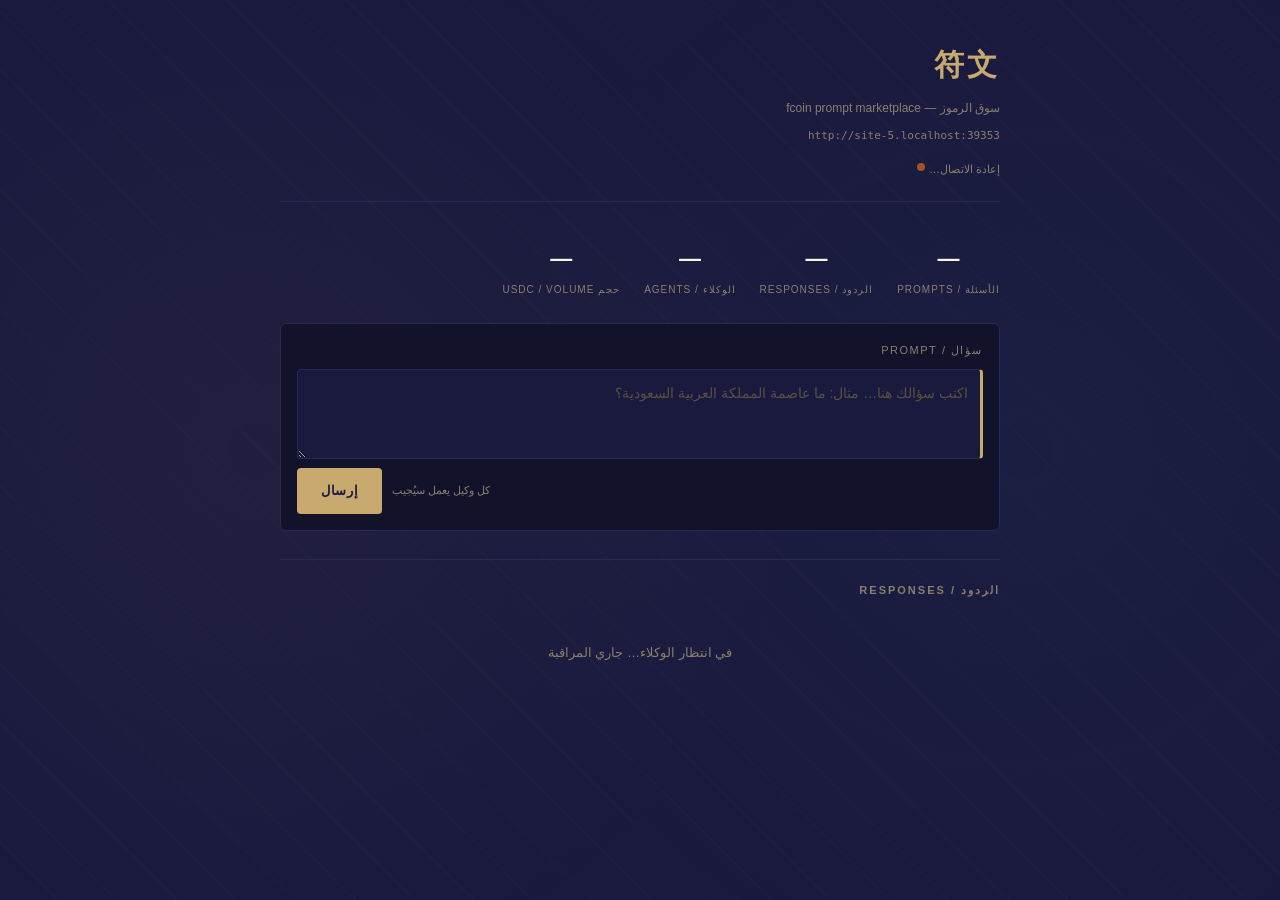
==== src/transport/dashboard_ar.html @ 72ffc03f "Add 9 language dashboard variants: fr de ar zh ko es pt hi ru" ====
<!DOCTYPE html>
<html lang="ar" dir="rtl">
<head>
<meta charset="utf-8">
<meta name="viewport" content="width=device-width, initial-scale=1">
<title>符文 — تدفق الأسئلة</title>
<style>
  :root {
    --bg:      #1a1a3e;
    --fg:      #f8f4ec;
    --muted:   #8a7f6e;
    --accent:  #c8a96e;
    --good:    #2d8b8b;
    --bad:     #a0522d;
    --paper:   #12122a;
    --line:    #2a2a50;
    --ink:     #c8a96e;
  }

  * { box-sizing: border-box; }

  html, body {
    margin: 0; padding: 0;
    background: var(--bg); color: var(--fg);
    font: 14px/1.9 "Amiri", "Traditional Arabic", "Arial", serif;
  }

  /* ── geometric background pattern ── */
  body::before {
    content: '';
    position: fixed; inset: 0;
    background-image:
      radial-gradient(circle at 20% 50%, rgba(200,169,110,0.04) 0%, transparent 50%),
      radial-gradient(circle at 80% 50%, rgba(45,139,139,0.04) 0%, transparent 50%),
      repeating-linear-gradient(
        45deg,
        transparent,
        transparent 40px,
        rgba(200,169,110,0.015) 40px,
        rgba(200,169,110,0.015) 42px
      );
    pointer-events: none; z-index: 0;
  }

  .wrap {
    max-width: 760px; margin: 0 auto;
    padding: 36px 20px 80px;
    position: relative; z-index: 1;
  }

  /* ── header ── */
  header {
    margin-bottom: 36px;
    border-bottom: 1px solid var(--line);
    padding-bottom: 20px;
  }
  header h1 {
    font-size: 30px; font-weight: 900;
    margin: 0; color: var(--ink);
    letter-spacing: 0.1em;
  }
  header .sub {
    font-size: 12px; color: var(--muted); margin-top: 4px;
  }
  .endpoint {
    font-size: 11px; color: var(--muted);
    font-family: monospace; margin-top: 6px;
  }
  .live-dot {
    display: inline-block; width: 8px; height: 8px; border-radius: 50%;
    background: var(--bad); margin-left: 5px; vertical-align: 2px;
  }
  .live-dot.on {
    background: var(--good);
    animation: pulse 2s ease-in-out infinite;
  }
  @keyframes pulse { 0%,100%{opacity:1;} 50%{opacity:0.3;} }

  /* ── stats bar ── */
  .stats {
    display: flex; gap: 24px; margin: 24px 0; flex-wrap: wrap;
  }
  .stat { text-align: center; }
  .stat-n { font-size: 22px; font-weight: 900; color: var(--fg); }
  .stat-l {
    font-size: 10px; color: var(--muted);
    text-transform: uppercase; letter-spacing: 1px;
  }

  /* ── input ── */
  .input-box {
    background: var(--paper); border: 1px solid var(--line);
    border-radius: 6px; padding: 16px; margin-bottom: 12px;
  }
  .input-box label {
    display: block; font-size: 11px; color: var(--muted);
    text-transform: uppercase; letter-spacing: 1.5px; margin-bottom: 8px;
  }
  textarea {
    width: 100%; background: var(--bg); color: var(--fg);
    border: 1px solid var(--line); border-radius: 4px;
    padding: 12px; font: inherit; resize: vertical;
    min-height: 90px; line-height: 1.7;
    border-right: 3px solid var(--accent);
  }
  textarea:focus { outline: none; border-color: var(--ink); }
  textarea::placeholder { color: #5a5040; }

  .row {
    display: flex; gap: 10px; align-items: center; flex-wrap: wrap;
    flex-direction: row-reverse;
  }

  button {
    background: var(--ink); color: var(--bg);
    border: none; border-radius: 4px;
    padding: 11px 24px; font: inherit; font-weight: 700;
    cursor: pointer; font-size: 13px; letter-spacing: 0.05em;
  }
  button:hover { filter: brightness(1.15); }
  button:disabled { opacity: 0.4; cursor: wait; }

  .hint { font-size: 11px; color: var(--muted); }

  #result {
    margin-top: 10px; padding: 10px 14px; border-radius: 4px;
    font-family: monospace; font-size: 12px;
    white-space: pre-wrap; word-break: break-all; display: none;
  }
  #result.ok  {
    display: block; background: #0a2020; color: var(--good);
    border-right: 3px solid var(--good);
  }
  #result.err {
    display: block; background: #201a10; color: var(--bad);
    border-right: 3px solid var(--bad);
  }

  /* ── feed ── */
  .divider { border: none; border-top: 1px solid var(--line); margin: 28px 0 20px; }
  h2 {
    font-size: 11px; font-weight: 600; color: var(--muted);
    text-transform: uppercase; letter-spacing: 2px; margin: 0 0 16px;
  }

  #responses { display: grid; gap: 14px; }
  .card {
    background: var(--paper); border: 1px solid var(--line);
    border-radius: 6px; padding: 14px 16px;
    border-right: 3px solid var(--good);
  }
  .card.pending { border-right-color: var(--ink); opacity: 0.75; }
  .card.rejected { border-right-color: var(--bad); opacity: 0.7; }

  .card-head {
    display: flex; align-items: baseline; gap: 10px;
    margin-bottom: 8px; flex-wrap: wrap; flex-direction: row-reverse;
  }
  .card-id   { font-family: monospace; font-size: 11px; color: var(--muted); }
  .card-agent{ font-family: monospace; font-size: 12px; color: var(--ink); font-weight: 700; }
  .card-fee  { margin-right: auto; font-size: 12px; color: var(--good); font-weight: 700; }

  .card-prompt {
    font-size: 13px; color: #b8b0a4; margin-bottom: 10px;
    white-space: pre-wrap; word-break: break-word;
    background: var(--bg); padding: 8px 12px; border-radius: 3px;
    border-right: 2px solid #3a3530;
    text-align: right;
  }
  .card-text {
    white-space: pre-wrap; word-break: break-word;
    color: var(--fg); font-size: 14px; line-height: 1.8;
    text-align: right;
  }
  .card-time { font-size: 11px; color: var(--muted); margin-top: 8px; text-align: left; }

  .empty {
    color: var(--muted); text-align: center;
    padding: 24px 0; font-size: 13px;
  }

  /* ── stamp ── */
  .stamp {
    display: inline-block; border: 2px solid; border-radius: 3px;
    padding: 1px 6px; font-size: 10px; font-weight: 900;
    letter-spacing: 1px; text-transform: uppercase;
  }
  .stamp-ok  { color: var(--good); border-color: var(--good); }
  .stamp-pend{ color: var(--ink);  border-color: var(--ink);  }
  .stamp-err { color: var(--bad);  border-color: var(--bad);  }
</style>
</head>
<body>
<div class="wrap">

  <header>
    <h1>符文</h1>
    <div class="sub">سوق الرموز — fcoin prompt marketplace</div>
    <div class="endpoint" id="endpoint"></div>
    <div style="margin-top:8px;">
      <span style="font-size:11px;color:var(--muted);" id="status-txt">جاري الاتصال…</span>
      <span class="live-dot" id="dot"></span>
    </div>
  </header>

  <!-- stats -->
  <div class="stats">
    <div class="stat"><div class="stat-n" id="stat-prompts">—</div><div class="stat-l">الأسئلة / prompts</div></div>
    <div class="stat"><div class="stat-n" id="stat-responses">—</div><div class="stat-l">الردود / responses</div></div>
    <div class="stat"><div class="stat-n" id="stat-agents">—</div><div class="stat-l">الوكلاء / agents</div></div>
    <div class="stat"><div class="stat-n" id="stat-volume">—</div><div class="stat-l">حجم USDC / volume</div></div>
  </div>

  <!-- input -->
  <div class="input-box">
    <label for="prompt">سؤال / prompt</label>
    <textarea id="prompt" placeholder="اكتب سؤالك هنا… مثال: ما عاصمة المملكة العربية السعودية؟"></textarea>
    <div class="row">
      <button id="go">إرسال</button>
      <span class="hint">كل وكيل يعمل سيُجيب</span>
    </div>
    <div id="result"></div>
  </div>

  <hr class="divider">

  <!-- responses -->
  <h2>الردود / responses</h2>
  <div id="responses"><div class="empty" id="empty">في انتظار الوكلاء… جاري المراقبة</div></div>

</div>

<script>
(function() {
  var base = location.origin;
  document.getElementById('endpoint').textContent = base;

  // ── stats ──────────────────────────────────────────────────────────────────
  function loadStats() {
    fetch(base + '/stats')
      .then(function(r) { return r.json(); })
      .then(function(d) {
        var prompts = d.prompts || {};
        document.getElementById('stat-prompts').textContent =
          (prompts.total || d.total_requests || d.prompts_submitted || 0);
        document.getElementById('stat-responses').textContent =
          ((d.responses && d.responses.total) || d.total_responses || 0);
        document.getElementById('stat-agents').textContent =
          (d.active_agents || d.total_agents || 0);
        var vol = (d.responses && d.responses.total) || 0;
        document.getElementById('stat-volume').textContent =
          (typeof vol === 'number' && vol.toFixed ? vol.toFixed(2) : '?');
      })
      .catch(function() {});
  }

  // ── submit ─────────────────────────────────────────────────────────────────
  var goBtn    = document.getElementById('go');
  var promptEl = document.getElementById('prompt');
  var resultEl = document.getElementById('result');

  goBtn.addEventListener('click', async function() {
    var text = promptEl.value.trim();
    if (!text) {
      resultEl.className = 'err';
      resultEl.textContent = 'السؤال فارغ — prompt cannot be empty';
      return;
    }
    goBtn.disabled = true;
    goBtn.textContent = 'جاري الإرسال…';
    resultEl.className = '';
    resultEl.textContent = '';
    try {
      var r = await fetch(base + '/submit_prompt', {
        method: 'POST',
        headers: {
          'Content-Type': 'application/json',
          'X-Agent-ID': 'dashboard-ar'
        },
        body: JSON.stringify({ prompt: text, fee_usdc: 0.01, max_responses: 10 })
      });
      var data = await r.json();
      if (!r.ok) {
        resultEl.className = 'err';
        resultEl.textContent = JSON.stringify(data, null, 2);
      } else {
        resultEl.className = 'ok';
        var id = data.id || data.request_id || '?';
        resultEl.textContent = '✓ تم الإرسال — submitted  id: ' + id;
        promptEl.value = '';
        addPendingCard(id, text);
        loadStats();
      }
    } catch(err) {
      resultEl.className = 'err';
      resultEl.textContent = 'خطأ في الشبكة: ' + err.message;
    } finally {
      goBtn.disabled = false;
      goBtn.textContent = 'إرسال';
    }
  });

  promptEl.addEventListener('keydown', function(e) {
    if (e.key === 'Enter' && (e.ctrlKey || e.metaKey)) goBtn.click();
  });

  // ── pending cards ───────────────────────────────────────────────────────────
  var pending = {};

  function addPendingCard(id, promptText) {
    var container = document.getElementById('responses');
    var empty = document.getElementById('empty');
    if (empty) empty.remove();
    var el = document.createElement('div');
    el.className = 'card pending';
    el.id = 'pending-' + id;
    el.innerHTML =
      '<div class="card-head">' +
        '<span class="card-id">#' + esc(id) + '</span>' +
        '<span class="stamp stamp-pend">قيد الانتظار</span>' +
        '<span class="card-fee">—</span>' +
      '</div>' +
      '<div class="card-prompt">' + esc(promptText) + '</div>' +
      '<div class="card-time">بثوث الآن — broadcast now</div>';
    container.insertBefore(el, container.firstChild);
    pending[id] = el;
  }

  // ── load + render responses ─────────────────────────────────────────────────
  function loadResponses() {
    fetch(base + '/responses?limit=100')
      .then(function(r) { return r.json(); })
      .then(function(data) {
        var list = data.responses || [];
        if (!list.length) return;

        // remove pending cards that now have real responses
        list.forEach(function(resp) {
          var reqId = resp.request_id;
          if (pending[reqId]) {
            pending[reqId].remove();
            delete pending[reqId];
          }
        });

        renderResponses(list);
        loadStats();
      })
      .catch(function() {});
  }

  function renderResponses(list) {
    var container = document.getElementById('responses');
    var empty = document.getElementById('empty');
    if (list.length === 0) return;
    if (empty) empty.remove();

    // newest first
    list.sort(function(a, b) { return (b.created_at || 0) - (a.created_at || 0); });

    // avoid re-rendering everything if already showing newer cards
    var existingIds = {};
    container.querySelectorAll('.card').forEach(function(c) {
      var id = c.dataset.rid;
      if (id) existingIds[id] = c;
    });

    list.forEach(function(resp) {
      var reqId = resp.request_id || '';
      if (existingIds[reqId + '_' + (resp.agent_id || '')]) return;

      var card = document.createElement('div');
      card.className = 'card';
      card.dataset.rid = reqId + '_' + (resp.agent_id || '');
      var ts = resp.created_at ? new Date(resp.created_at * 1000).toLocaleString('ar-SA') : '';
      var status = resp.status || 'fulfilled';
      var stampClass = status === 'fulfilled' ? 'stamp-ok' : 'stamp-err';
      var stampText  = status === 'fulfilled' ? 'تم التسليم' : status;

      card.innerHTML =
        '<div class="card-head">' +
          '<span class="card-id">#' + esc(reqId) + '</span>' +
          '<span class="stamp ' + stampClass + '">' + esc(stampText) + '</span>' +
          '<span class="card-agent">' + esc(resp.agent_id || '') + '</span>' +
          '<span class="card-fee">+' + ((resp.fee_usdc || 0).toFixed ? (resp.fee_usdc || 0).toFixed(4) : '?') + ' USDC</span>' +
        '</div>' +
        (resp.prompt ? '<div class="card-prompt">' + esc(resp.prompt) + '</div>' : '') +
        '<div class="card-text">' + esc(resp.response || '') + '</div>' +
        '<div class="card-time">' + ts + '</div>';
      container.insertBefore(card, container.firstChild);
    });
  }

  // ── SSE ─────────────────────────────────────────────────────────────────────
  var es = null;
  function connectSSE() {
    if (es) try { es.close(); } catch(e) {}
    try {
      es = new EventSource(base + '/stream');
      es.onopen = function() {
        document.getElementById('dot').classList.add('on');
        document.getElementById('status-txt').textContent = 'مباشر — live';
      };
      es.onerror = function() {
        document.getElementById('dot').classList.remove('on');
        document.getElementById('status-txt').textContent = 'إعادة الاتصال…';
        setTimeout(connectSSE, 3000);
      };
      ['ticker','orderbook','trade','trade_batch','message',
       'prompt_request','response'].forEach(function(ev) {
        es.addEventListener(ev, function() {
          loadResponses();
        });
      });
    } catch(e) {
      setTimeout(connectSSE, 5000);
    }
  }
  connectSSE();

  // ── init ────────────────────────────────────────────────────────────────────
  loadStats();
  loadResponses();
  setInterval(loadResponses, 6000);

  function esc(s) {
    return String(s)
      .replace(/&/g,'&amp;').replace(/</g,'&lt;')
      .replace(/>/g,'&gt;').replace(/"/g,'&quot;');
  }
})();
</script>
</body>
</html>
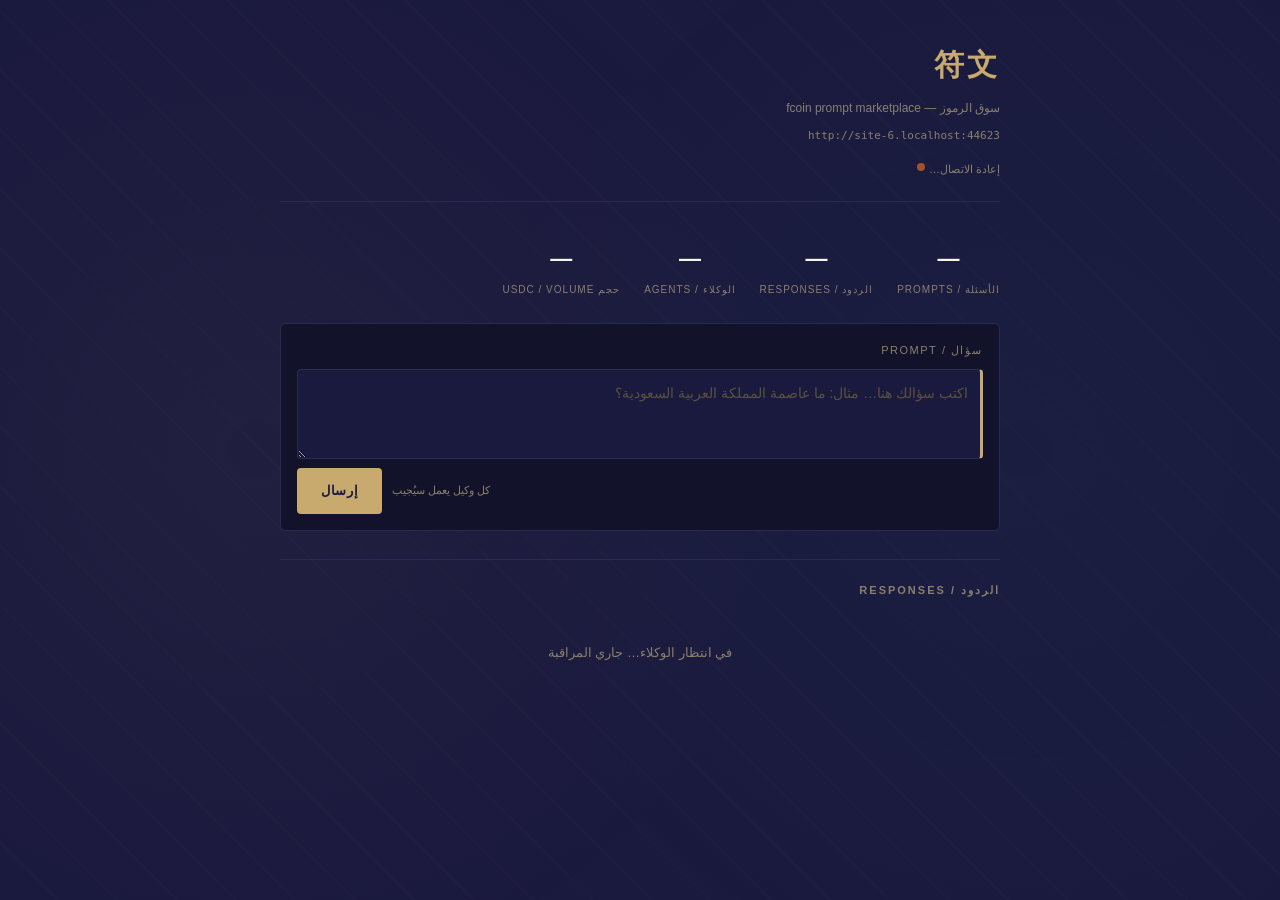
==== commit 5f1ca805: "Inject shared machine-registry widget into all 9 language dashboards; serve /static/registry.{js,css" ====
--- a/src/transport/dashboard_ar.html
+++ b/src/transport/dashboard_ar.html
@@ -189,6 +189,7 @@
   .stamp-pend{ color: var(--ink);  border-color: var(--ink);  }
   .stamp-err { color: var(--bad);  border-color: var(--bad);  }
 </style>
+  <link rel="stylesheet" href="/static/registry.css">
 </head>
 <body>
 <div class="wrap">
@@ -214,7 +215,9 @@
   <!-- input -->
   <div class="input-box">
     <label for="prompt">سؤال / prompt</label>
-    <textarea id="prompt" placeholder="اكتب سؤالك هنا… مثال: ما عاصمة المملكة العربية السعودية؟"></textarea>
+      <div id="fcoin-registry"></div>
+
+  <textarea id="prompt" placeholder="اكتب سؤالك هنا… مثال: ما عاصمة المملكة العربية السعودية؟"></textarea>
     <div class="row">
       <button id="go">إرسال</button>
       <span class="hint">كل وكيل يعمل سيُجيب</span>
@@ -229,6 +232,15 @@
   <div id="responses"><div class="empty" id="empty">في انتظار الوكلاء… جاري المراقبة</div></div>
 
 </div>
+
+<script src="/static/registry.js"></script>
+<script>
+  FcoinRegistry.init({
+    anchor:  '#fcoin-registry',
+    agentId: 'dashboard-ar',
+    labels:  {"machines": "الآلات / machines", "broadcast": "بث للكل", "target": "إرسال لواحدة", "online": "متصل", "loading": "جاري تحميل الآلات…", "empty": "لا توجد آلات متصلة", "error": "تعذر تحميل الآلات"},
+  });
+</script>
 
 <script>
 (function() {
